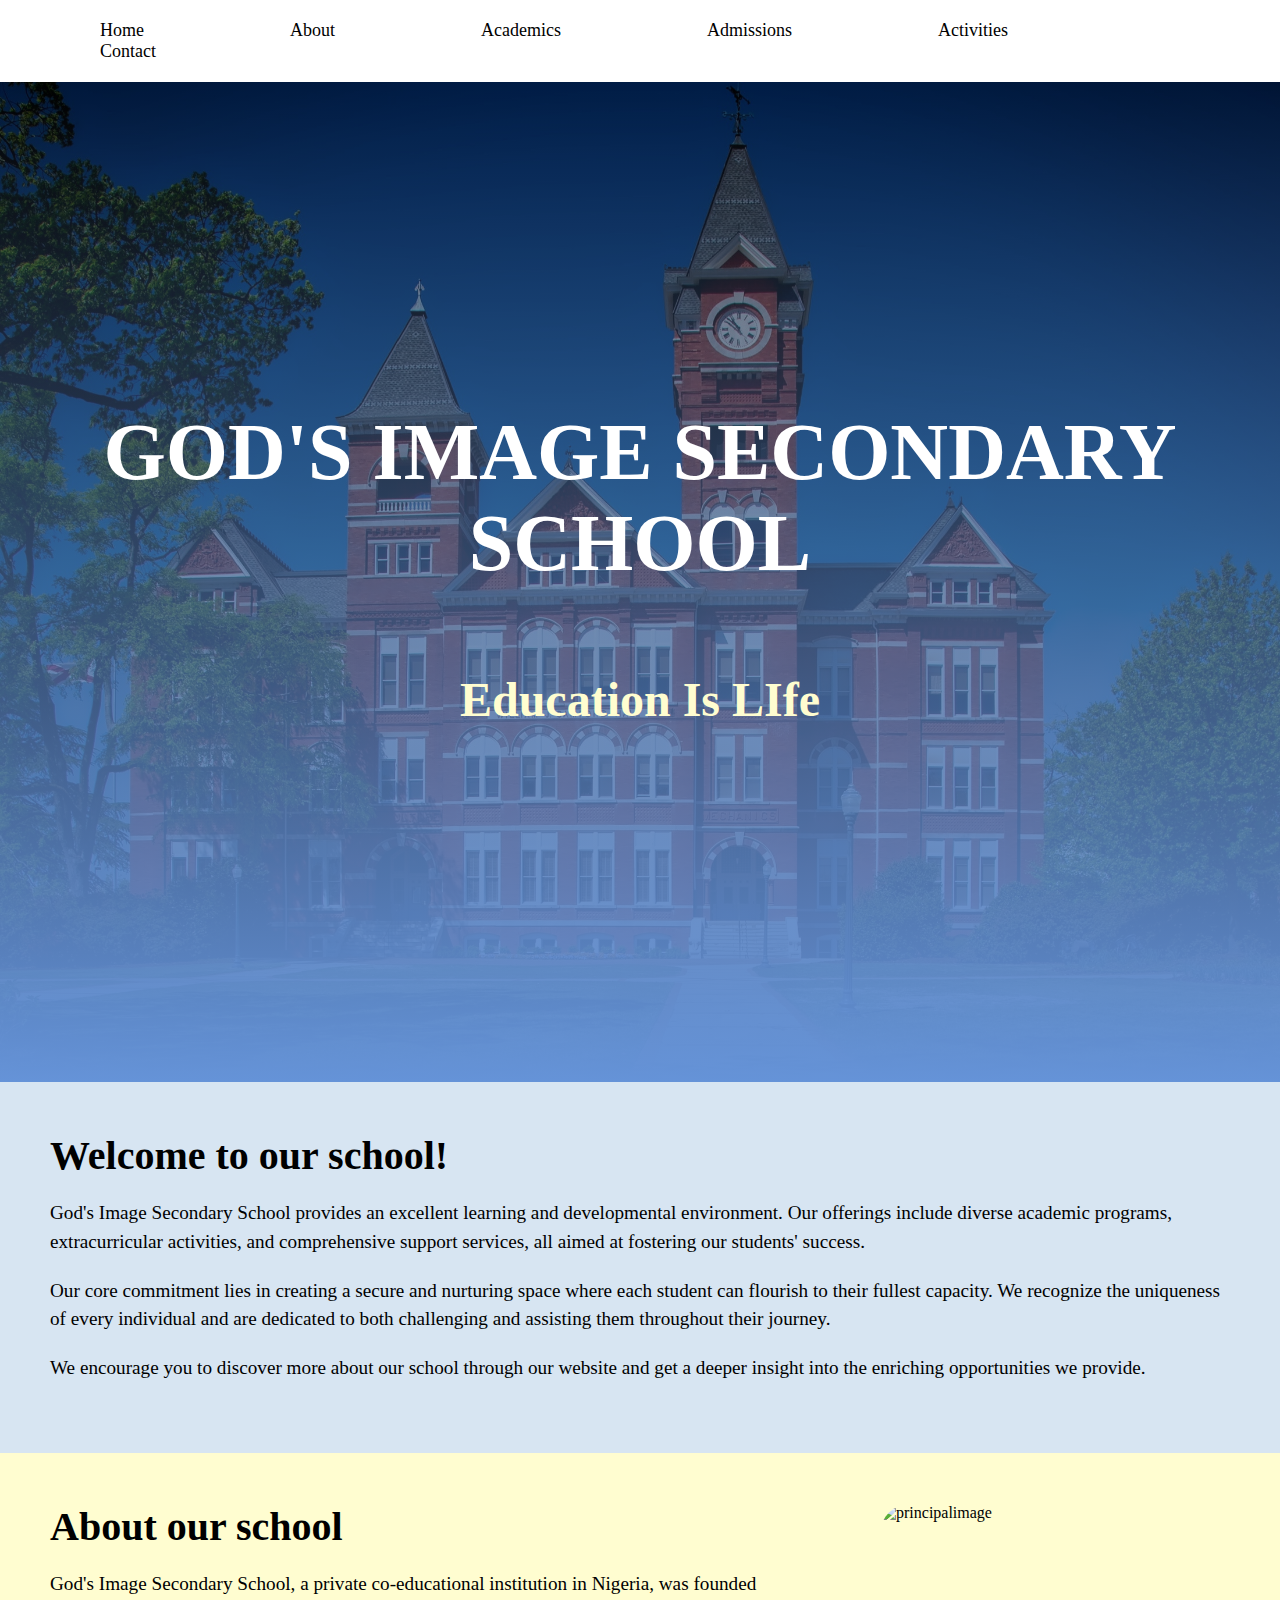
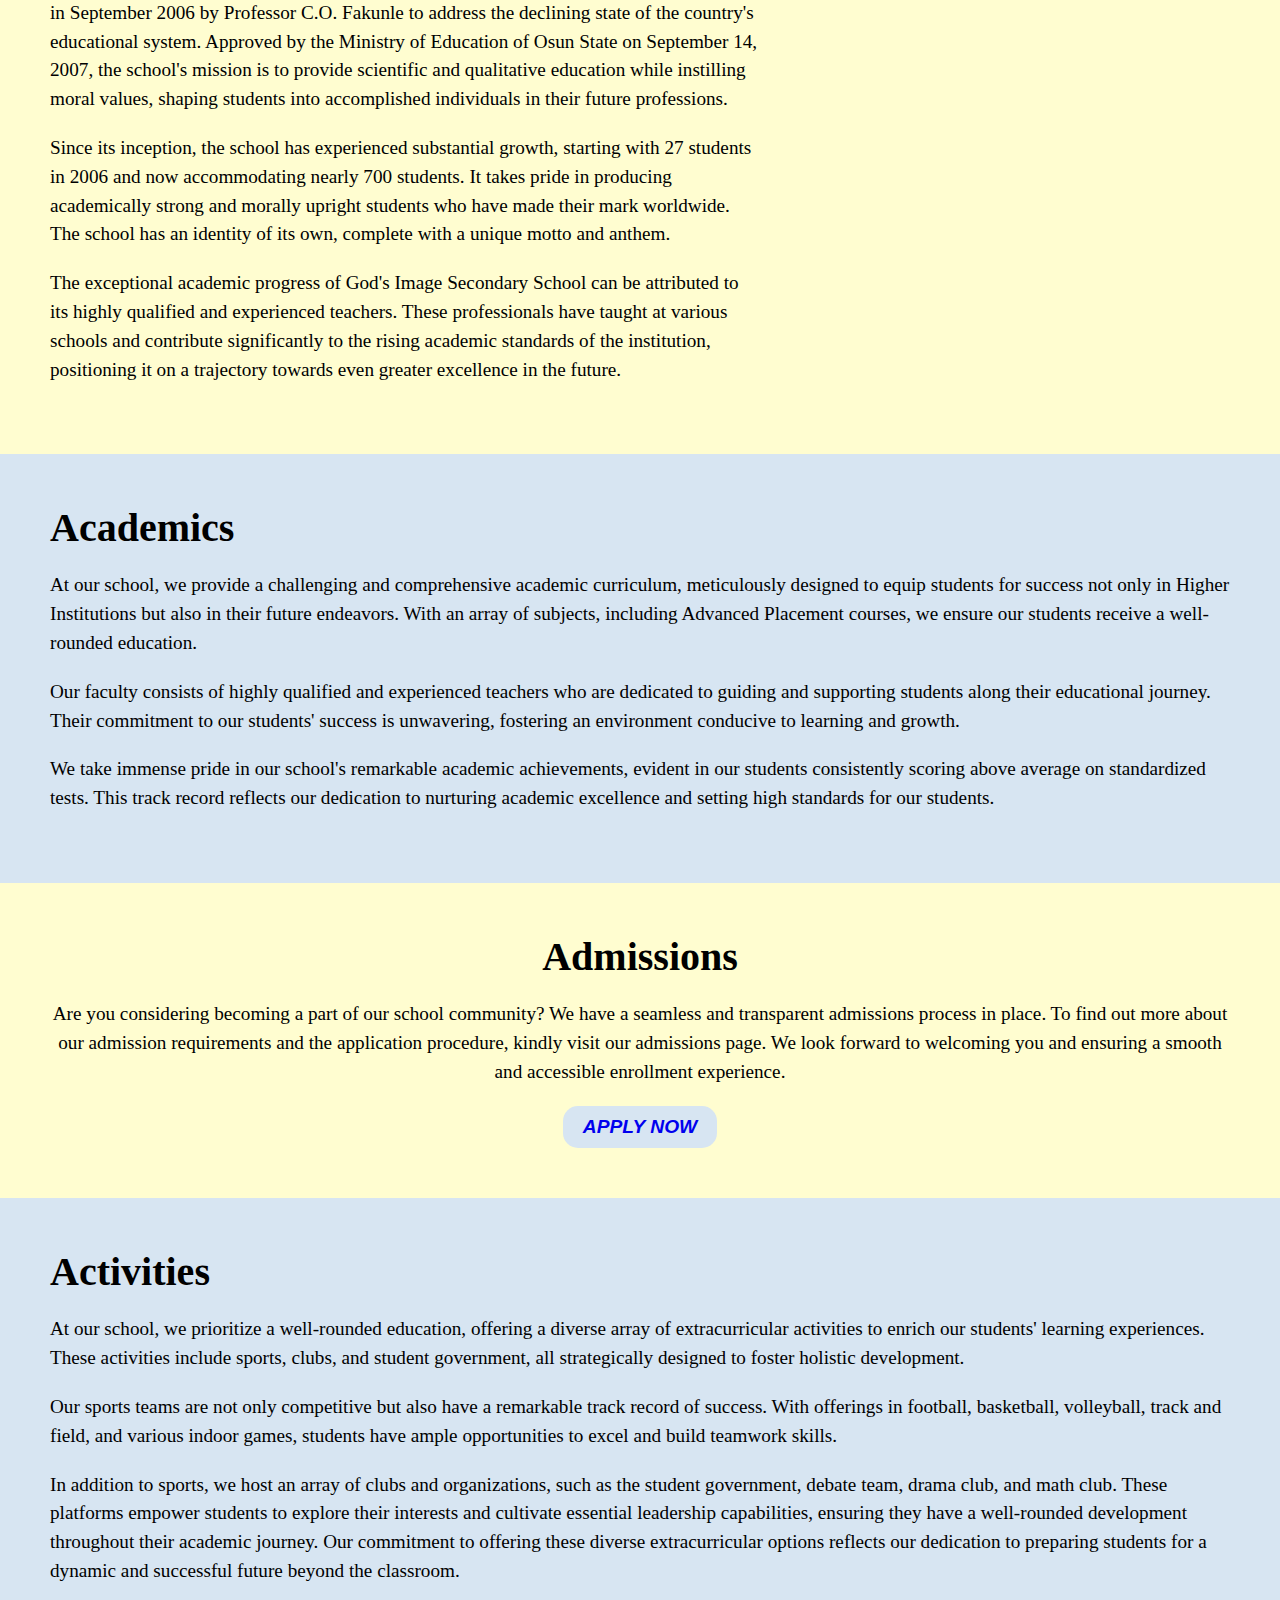
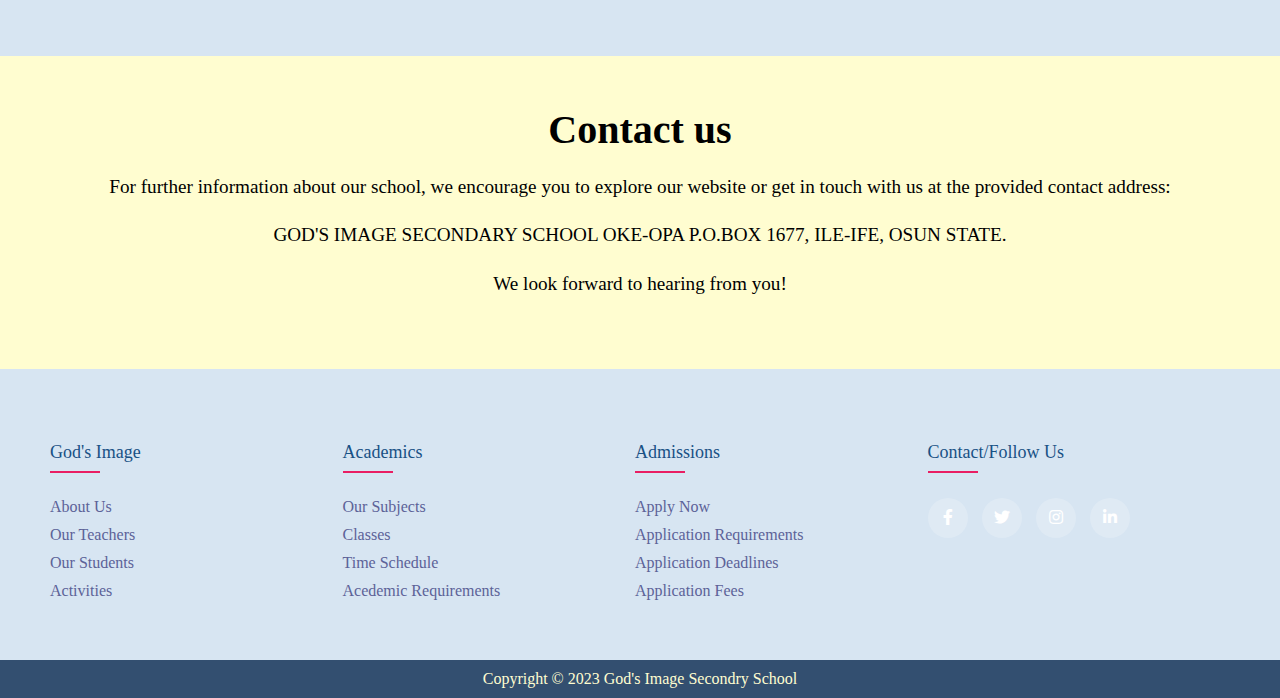
==== index.html @ 4ae4ca8f "second commit" ====
<!DOCTYPE html>
<html>
<head>
  <title>GOD'S IMAGE SECONDARY SCHOOL</title>
  <link rel="stylesheet" href="style.css">
    <link rel="stylesheet" href="https://cdnjs.cloudflare.com/ajax/libs/font-awesome/5.15.1/css/all.min.css">
</head>
<body>
  <header>
    <!-- <h1>GOD'S IMAGE SECONDAY SCHOOL</h1> -->
    <nav>
      <ul>
        <li><a href="#">Home</a></li>
        <li><a href="About.html">About</a></li>
        <li><a href="academics.html">Academics</a></li>
        <li><a href="admissions.html">Admissions</a></li>
        <li><a href="activities.html">Activities</a></li>
        <li><a href="contact.html">Contact</a></li>
      </ul>
    </nav>
  </header>
  <main>
    <section id="welcome" class="welcome">
      <h2>GOD'S IMAGE SECONDARY SCHOOL</h2>
       <h4>Education Is LIfe</h4>
    </section>
    <section id="home" class="home">
      <h2>Welcome to our school!</h2>
      <p>God's Image Secondary School provides an excellent learning and developmental environment. Our offerings include diverse academic programs, extracurricular activities, and comprehensive support services, all aimed at fostering our students' success.</p>
      <p>Our core commitment lies in creating a secure and nurturing space where each student can flourish to their fullest capacity. We recognize the uniqueness of every individual and are dedicated to both challenging and assisting them throughout their journey.</p>
      <p>We encourage you to discover more about our school through our website and get a deeper insight into the enriching opportunities we provide.</p>
    </section>
    <section id="about" class="about">
      <div class="about_text">
        <h2>About our school</h2>
      <p>God's Image Secondary School, a private co-educational institution in Nigeria, was founded in September 2006 by Professor C.O. Fakunle to address the declining state of the country's educational system. Approved by the Ministry of Education of Osun State on September 14, 2007, the school's mission is to provide scientific and qualitative education while instilling moral values, shaping students into accomplished individuals in their future professions.</p>
      <p>Since its inception, the school has experienced substantial growth, starting with 27 students in 2006 and now accommodating nearly 700 students. It takes pride in producing academically strong and morally upright students who have made their mark worldwide. The school has an identity of its own, complete with a unique motto and anthem.</p>
      <p>The exceptional academic progress of God's Image Secondary School can be attributed to its highly qualified and experienced teachers. These professionals have taught at various schools and contribute significantly to the rising academic standards of the institution, positioning it on a trajectory towards even greater excellence in the future.</p>
      </div>
      <img class="about_image" src="/teacherimage2.jpg" alt="principalimage">
    </section>
    <section id="academics" class="academics">
      <h2>Academics</h2>
      <p>At our school, we provide a challenging and comprehensive academic curriculum, meticulously designed to equip students for success not only in Higher Institutions but also in their future endeavors. With an array of subjects, including Advanced Placement courses, we ensure our students receive a well-rounded education.</p>
      <p>Our faculty consists of highly qualified and experienced teachers who are dedicated to guiding and supporting students along their educational journey. Their commitment to our students' success is unwavering, fostering an environment conducive to learning and growth.</p>
      <p>We take immense pride in our school's remarkable academic achievements, evident in our students consistently scoring above average on standardized tests. This track record reflects our dedication to nurturing academic excellence and setting high standards for our students.
</p>
    </section>
    <section id="admissions" class="admissions">
        <h2>Admissions</h2>
      <p>Are you considering becoming a part of our school community? We have a seamless and transparent admissions process in place. To find out more about our admission requirements and the application procedure, kindly visit our admissions page. We look forward to welcoming you and ensuring a smooth and accessible enrollment experience.</p>
      <button><i><b><a href="admissions.html">APPLY NOW</a></b></i></button>
      </section>
    <section id="activities" class="activities">
      <h2>Activities</h2>
      <p>At our school, we prioritize a well-rounded education, offering a diverse array of extracurricular activities to enrich our students' learning experiences. These activities include sports, clubs, and student government, all strategically designed to foster holistic development.</p>
      <p>Our sports teams are not only competitive but also have a remarkable track record of success. With offerings in football, basketball, volleyball, track and field, and various indoor games, students have ample opportunities to excel and build teamwork skills.</p>
      <p>In addition to sports, we host an array of clubs and organizations, such as the student government, debate team, drama club, and math club. These platforms empower students to explore their interests and cultivate essential leadership capabilities, ensuring they have a well-rounded development throughout their academic journey. Our commitment to offering these diverse extracurricular options reflects our dedication to preparing students for a dynamic and successful future beyond the classroom.</p>
    </section>
    <section id="contact" class="contact">
      <h2>Contact us</h2>
      <p>For further information about our school, we encourage you to explore our website or get in touch with us at the provided contact address:</p>
      <p>
        GOD'S IMAGE SECONDARY SCHOOL
        OKE-OPA P.O.BOX 1677,
        ILE-IFE,
        OSUN STATE.
      </p>
      <p>We look forward to hearing from you!</p>
    </section>
  </main>
   <footer class="footer">
  	 <div class="container">
  	 	<div class="row">
  	 		<div class="footer-col">
  	 			<h4>God's Image</h4>
  	 			<ul>
  	 				<li><a href="#">about us</a></li>
  	 				<li><a href="#">Our Teachers</a></li>
  	 				<li><a href="#">Our Students</a></li>
  	 				<li><a href="#">Activities</a></li>
  	 			</ul>
  	 		</div>
  	 		<div class="footer-col">
  	 			<h4>Academics</h4>
  	 			<ul>
  	 				<li><a href="#">Our subjects</a></li>
  	 				<li><a href="#">classes</a></li>
  	 				<li><a href="#">time schedule</a></li>
  	 				<li><a href="#">Acedemic requirements</a></li>
  	 				<li><a href="#"></a></li>
  	 			</ul>
  	 		</div>
  	 		<div class="footer-col">
  	 			<h4>Admissions</h4>
  	 			<ul>
  	 				<li><a href="#">Apply now</a></li>
  	 				<li><a href="#">Application requirements</a></li>
  	 				<li><a href="#">Application deadlines</a></li>
  	 				<li><a href="#">Application fees</a></li>
  	 			</ul>
  	 		</div>
  	 		<div class="footer-col">
  	 			<h4>Contact/follow us</h4>
  	 			<div class="social-links">
  	 				<a href="#"><i class="fab fa-facebook-f"></i></a>
  	 				<a href="#"><i class="fab fa-twitter"></i></a>
  	 				<a href="#"><i class="fab fa-instagram"></i></a>
  	 				<a href="#"><i class="fab fa-linkedin-in"></i></a>
  	 			</div>
  	 		</div>
  	 	</div>
  	 </div>
  </footer>
  <p class="footer-sub">Copyright &copy; 2023 God's Image Secondry School</p>
</body>
</html>
---- style.css ----
/* style.css */
@import url('https://fonts.googleapis.com/css2?family=Poppins:wght@300;400;500;600;700&display=swap');
/* Reset default browser styles */
body,
h1,
h2,
p,
ul,
li {
  margin: 0;
  padding: 0;
}
a{
  text-decoration: none;
}

/* Header */
header {
  background-color: #f4ee75;
  padding: 20px;
  color: #fff;
}
header:hover{
  background-color: #fff;
}


nav ul {
  list-style-type: none;
  margin: 0;
  padding: 0;
}

nav ul li {
  display: inline;
  margin-right: 5%;
  margin-left: 80px;
}

nav ul li a {
  color: black;
  text-decoration: none;
  font-size: 18px;
}

nav ul li a:hover {
  color: black;
  text-decoration: underline;
}

/* Sections */
section {
  padding: 50px;
}

section h2 {
  font-size: 28px;
  margin-bottom: 20px;
}

/* Welcome section */
.welcome {
  background: linear-gradient(rgba(0, 0, 0, 0.5), #6593d8), url(schbuilding.jpg);
  background-size: cover;
  background-position: center;
  height: 100vh;
  display: flex;
  flex-direction: column;
  justify-content: center;
  align-items: center;
}

.welcome h2 {
  text-align: center;
  color: #fff;
  font-size: 5rem;
  margin-bottom: 20px;
}

.welcome h4 {
  text-align: center;
  color: #fffdd0;
  font-size: 3rem;
  margin-bottom: 30px;
}

/* Home section */
.home {
  background-color: #d7e5f2;
}

.home h2 {
  font-size: 2.5rem;
  margin-bottom: 20px;
}

.home p {
  font-size: 1.2rem;
  line-height: 1.5;
  margin-bottom: 20px;
}

/* About section */
.about {
  background-color: #fffdd0;
  display: flex;
  flex-direction: row;
  align-items: center;
  justify-content: space-between;
  padding: 50px;
}

.about_text {
  width: 60%;
}

.about h2 {
  font-size: 2.5rem;
  margin-bottom: 20px;
}

.about p {
  font-size: 1.2rem;
  line-height: 1.5;
  margin-bottom: 20px;
}

.about_image {
  height: 500px;
  width: 350px;
  border-radius: 30px;
}

/* Academics section */
.academics {
  background-color: #d7e5f2;
}

.academics h2 {
  font-size: 2.5rem;
  margin-bottom: 20px;
}

.academics p {
  font-size: 1.2rem;
  line-height: 1.5;
  margin-bottom: 20px;
}

/* Admissions section */
.admissions {
  background-color: #fffdd0;
  padding: 50px;
  text-align: center;
}

.admissions h2 {
  font-size: 2.5rem;
  margin-bottom: 20px;
}

.admissions p {
  font-size: 1.2rem;
  line-height: 1.5;
  margin-bottom: 20px;
}

.admissions button {
  background-color: #d7e5f2;
  border: none;
  padding: 10px 20px;
  border-radius: 15px;
  font-size: 1.2rem;
  color: #fff;
  cursor: pointer;
}

.admissions button:hover {
  background-color: #fffdd0;
  color: #334f70;
}

/* Activities section */
.activities {
  background-color: #d7e5f2;
}

.activities h2 {
  font-size: 2.5rem;
  margin-bottom: 20px;
}

.activities p {
  font-size: 1.2rem;
  line-height: 1.5;
  margin-bottom: 20px;
}

/* Contact section */
.contact {
  background-color: #fffdd0;
  padding: 50px;
  text-align: center;
}

.contact h2 {
  font-size: 2.5rem;
  margin-bottom: 20px;
}

.contact p {
  font-size: 1.2rem;
  line-height: 1.5;
  margin-bottom: 20px;
}

/* Footer */

.container{
	max-width: 1170px;
	margin-top: -1px;
  
 
}
.row{
	display: flex;
	flex-wrap: wrap;
}
ul{
	list-style: none;
}
.footer{
	background-color:#d7e5f2;
    padding: 50px;
    
}
.footer-col{
   width: 25%;
  left: 20px;
 
}
.footer-col h4{
	font-size: 18px;
	color: #195185;
	text-transform: capitalize;
	margin-bottom: 35px;
	font-weight: 500;
	position: relative;
}
.footer-col h4::before{
	content: '';
	position: absolute;
	left:0;
	bottom: -10px;
	background-color: #e91e63;
	height: 2px;
	box-sizing: border-box;
	width: 50px;
}
.footer-col ul li:not(:last-child){
	margin-bottom: 10px;
}
.footer-col ul li a{
	font-size: 16px;
	text-transform: capitalize;
	color: #d7e5f2;
	text-decoration: none;
	font-weight: 300;
	color: #5c6298;
	display: block;
	transition: all 0.3s ease;
}
.footer-col ul li a:hover{
	color: #6cac28;
	padding-left: 8px;
}
.footer-col .social-links a{
	display: inline-block;
	height: 40px;
	width: 40px;
	background-color: rgba(255,255,255,0.2);
	margin:0 10px 10px 0;
	text-align: center;
	line-height: 40px;
	border-radius: 50%;
	color: #ffffff;
	transition: all 0.5s ease;
}
.footer-col .social-links a:hover{
	color: black;
	background-color: #a6c0de;
}
.footer-sub{
  background-color: #334f70;
  padding: 10px;
  color: #fffdd0;
  text-align: center;
  font-size: 1rem;
}

/*responsive*/
@media(max-width: 767px){
  .footer-col{
    width: 50%;
    margin-bottom: 30px;
}
}
@media(max-width: 574px){
  .footer-col{
    width: 100%;
}
}
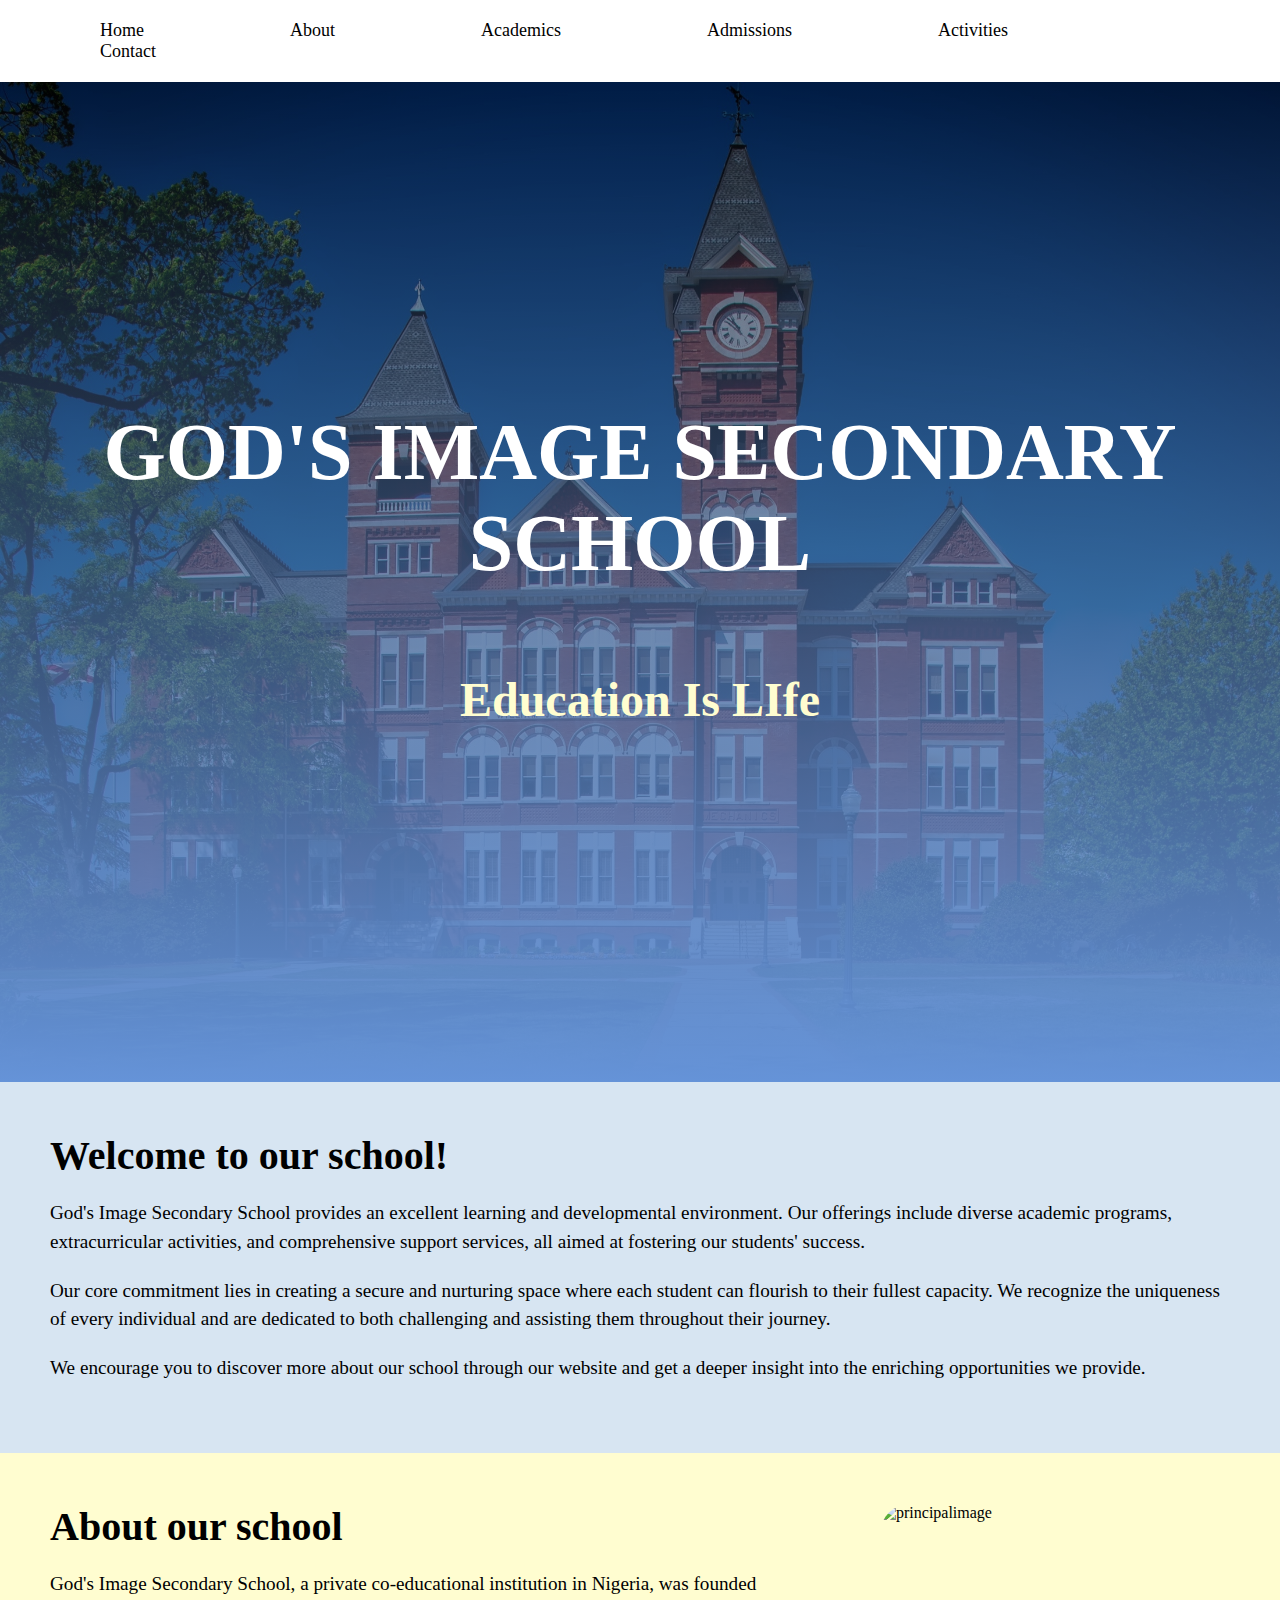
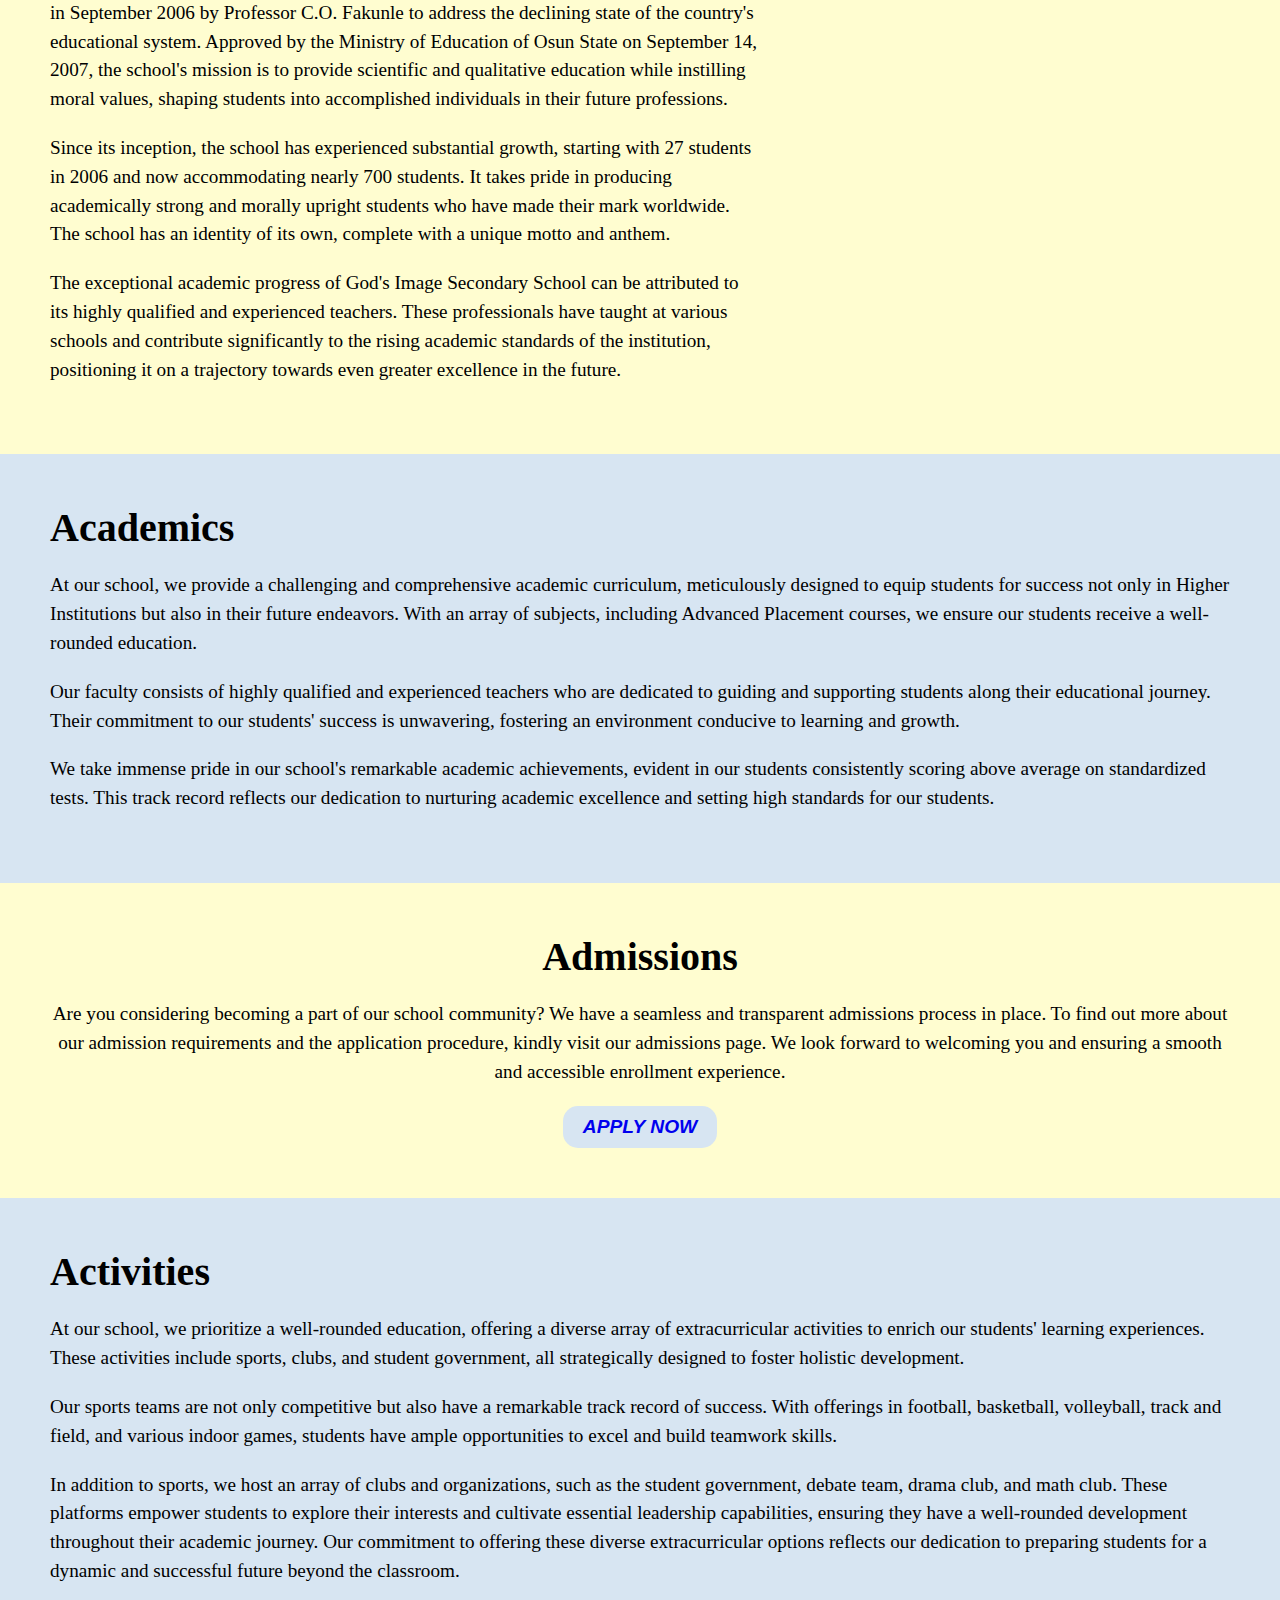
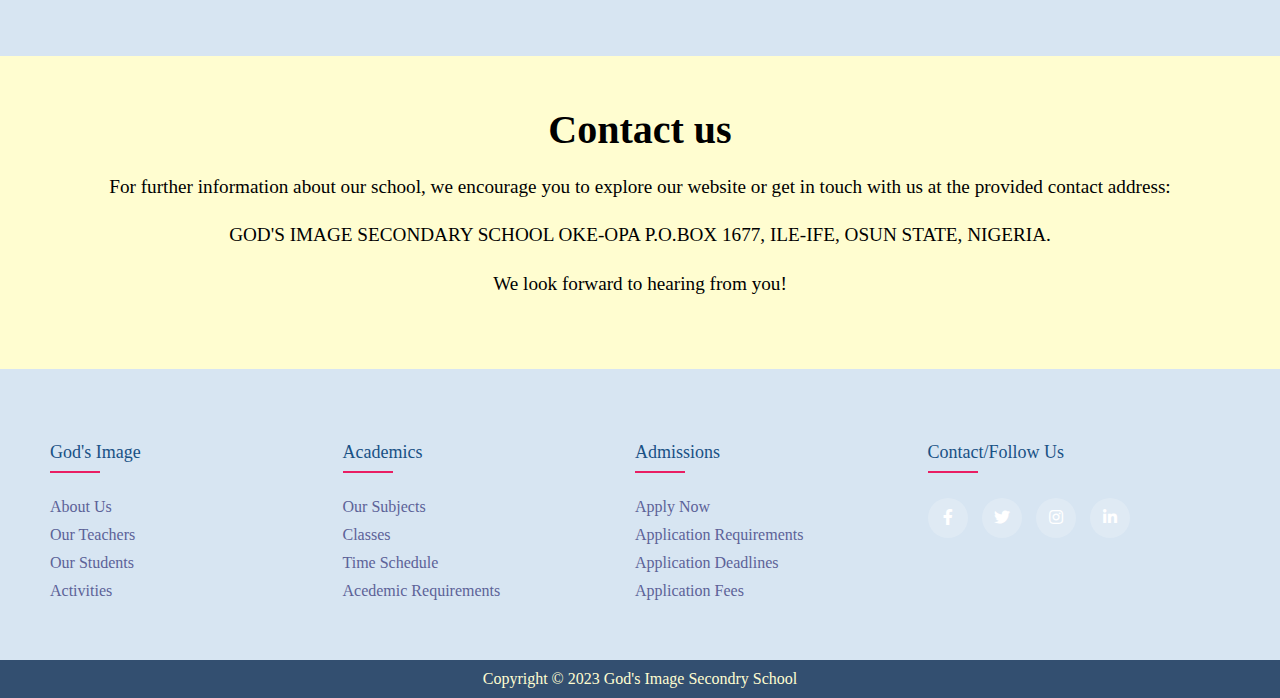
==== commit 8e7a4583: "little commit" ====
--- a/index.html
+++ b/index.html
@@ -51,6 +51,23 @@
       <p>Are you considering becoming a part of our school community? We have a seamless and transparent admissions process in place. To find out more about our admission requirements and the application procedure, kindly visit our admissions page. We look forward to welcoming you and ensuring a smooth and accessible enrollment experience.</p>
       <button><i><b><a href="admissions.html">APPLY NOW</a></b></i></button>
       </section>
+      <!-- <section id="photo-gallery" class="photo-gallery">
+      <div class="gallery">
+        <div class="gallery-item">
+         <img src="/phylab1 (1).jpg" alt="Image 1">
+        </div>
+        <div class="gallery-item">
+         <img src="/phylab1 (2).jpg" alt="Image 2">
+        </div>
+        <div class="gallery-item">
+         <img src="/phylab1 (3).jpg" alt="Image 1">
+        </div>
+         <div class="gallery-item">
+         <img src="/schbuilding.jpg" alt="Image 1">
+        </div>
+    <!-- Add more gallery items as needed -->
+  </div>
+      </section>
     <section id="activities" class="activities">
       <h2>Activities</h2>
       <p>At our school, we prioritize a well-rounded education, offering a diverse array of extracurricular activities to enrich our students' learning experiences. These activities include sports, clubs, and student government, all strategically designed to foster holistic development.</p>
@@ -64,7 +81,8 @@
         GOD'S IMAGE SECONDARY SCHOOL
         OKE-OPA P.O.BOX 1677,
         ILE-IFE,
-        OSUN STATE.
+        OSUN STATE,
+        NIGERIA.
       </p>
       <p>We look forward to hearing from you!</p>
     </section>
--- a/style.css
+++ b/style.css
@@ -179,6 +179,19 @@
   background-color: #fffdd0;
   color: #334f70;
 }
+/* photo-gallery 
+.gallery {
+  display: grid;
+  grid-template-columns: repeat(auto-fit, minmax(250px, 1fr));
+  gap: 10px;
+  padding: 20px;
+}
+
+.gallery-item img {
+  width: 100%;
+  height: auto;
+  display: block;
+} */
 
 /* Activities section */
 .activities {
@@ -213,6 +226,7 @@
   line-height: 1.5;
   margin-bottom: 20px;
 }
+
 
 /* Footer */
 
@@ -271,7 +285,7 @@
 	transition: all 0.3s ease;
 }
 .footer-col ul li a:hover{
-	color: #6cac28;
+	color:  #7c7606;
 	padding-left: 8px;
 }
 .footer-col .social-links a{
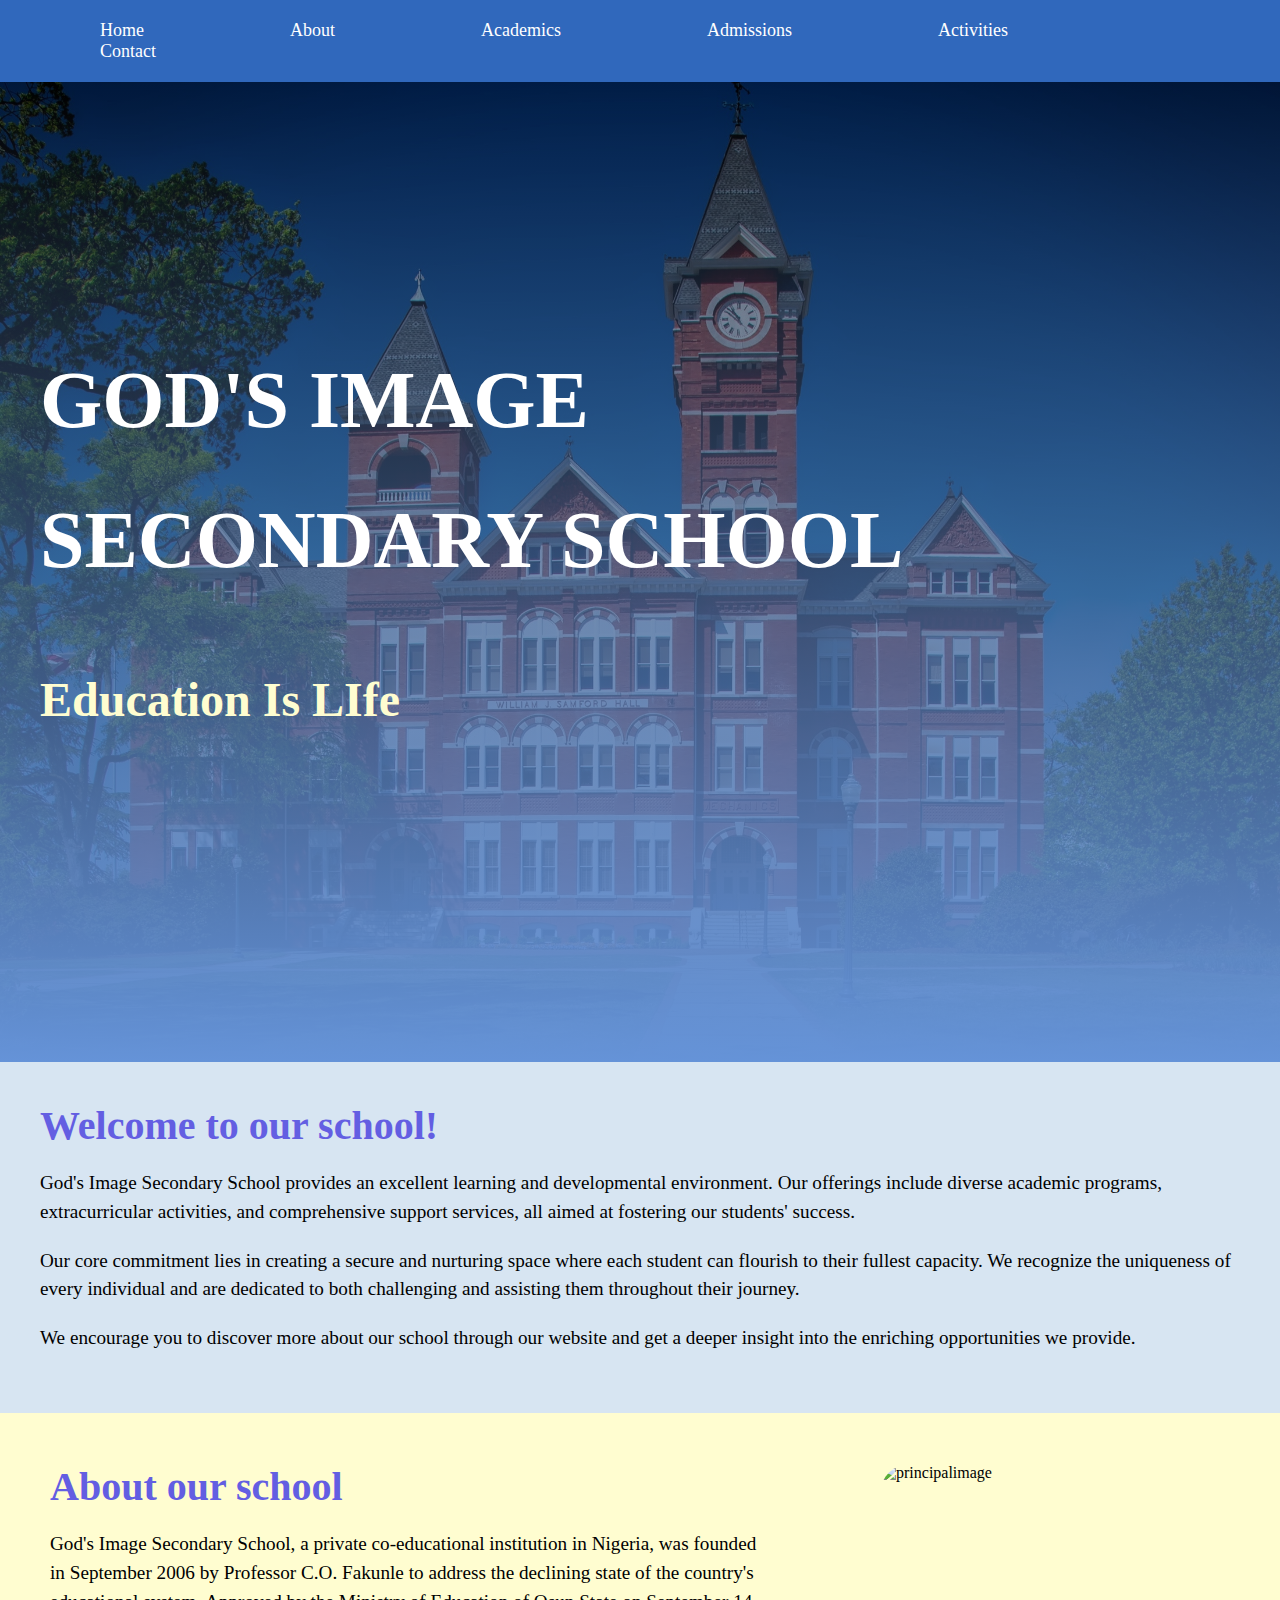
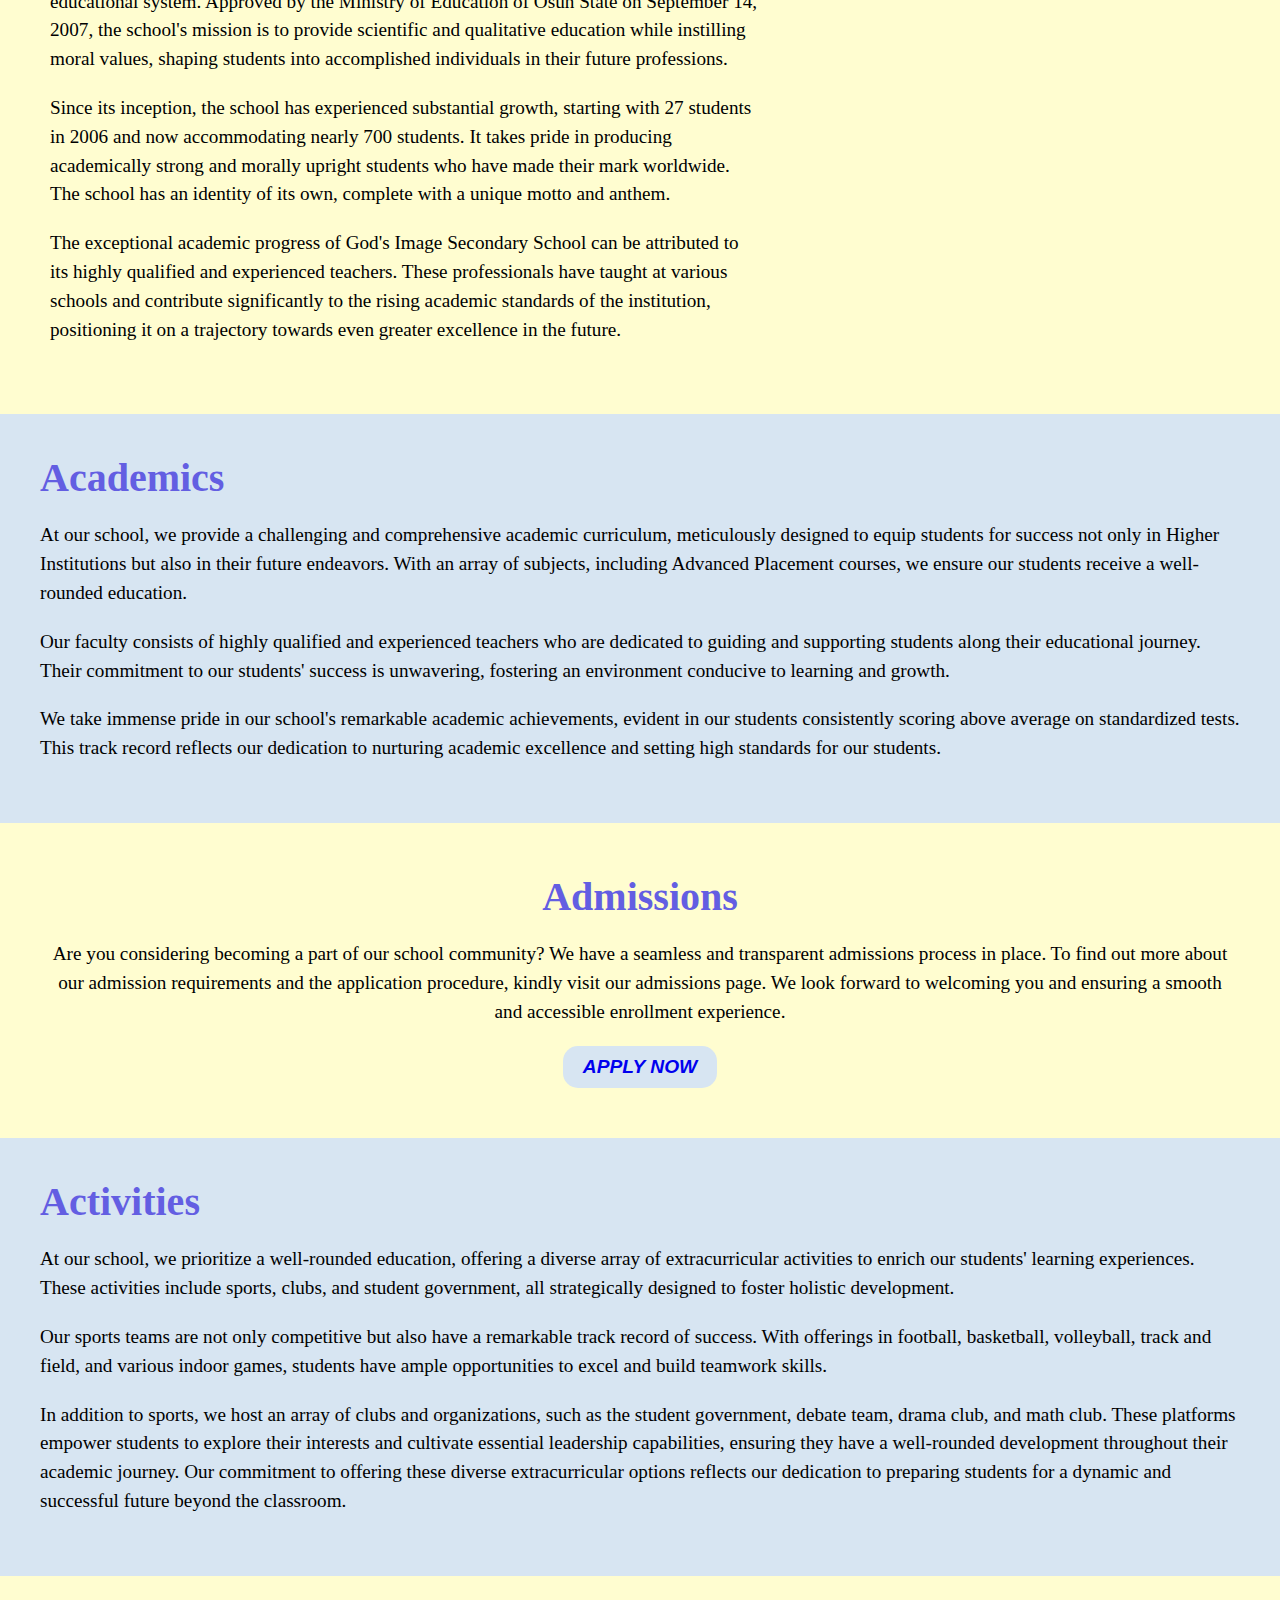
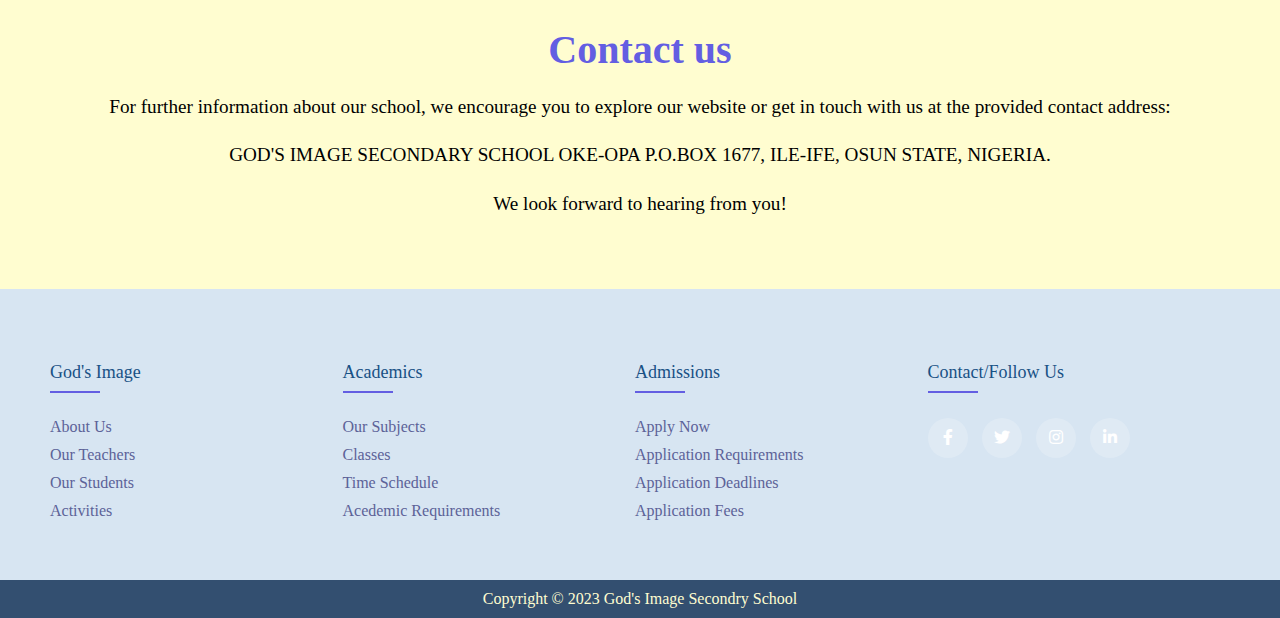
==== commit c4050306: "cmmit" ====
--- a/index.html
+++ b/index.html
@@ -1,9 +1,13 @@
 <!DOCTYPE html>
-<html>
+<html lang="en">
 <head>
+   <meta charset="UTF-8">
+  <meta http-equiv="X-UA-Compatible" content="IE=edge">
+  <meta name="viewport" content="width=device-width, initial-scale=1.0">
   <title>GOD'S IMAGE SECONDARY SCHOOL</title>
   <link rel="stylesheet" href="style.css">
     <link rel="stylesheet" href="https://cdnjs.cloudflare.com/ajax/libs/font-awesome/5.15.1/css/all.min.css">
+    
 </head>
 <body>
   <header>
@@ -21,9 +25,14 @@
   </header>
   <main>
     <section id="welcome" class="welcome">
-      <h2>GOD'S IMAGE SECONDARY SCHOOL</h2>
+      <img class="logo-image" src="/LOGO.jpg" alt="" srcset="">
+      <div class="welcome-sub-div">
+        <h1>GOD'S IMAGE</h1>
+      <h1>SECONDARY SCHOOL</h1>
        <h4>Education Is LIfe</h4>
-    </section>
+      </div>
+      
+          </section>
     <section id="home" class="home">
       <h2>Welcome to our school!</h2>
       <p>God's Image Secondary School provides an excellent learning and developmental environment. Our offerings include diverse academic programs, extracurricular activities, and comprehensive support services, all aimed at fostering our students' success.</p>
--- a/style.css
+++ b/style.css
@@ -16,13 +16,13 @@
 
 /* Header */
 header {
-  background-color: #f4ee75;
+  background-color: #3068bc;
   padding: 20px;
   color: #fff;
 }
-header:hover{
+/* header:hover{
   background-color: #fff;
-}
+} */
 
 
 nav ul {
@@ -38,24 +38,38 @@
 }
 
 nav ul li a {
-  color: black;
+  color:  white;
   text-decoration: none;
   font-size: 18px;
+  transition-property: all;
+  transition-duration: 1s;
+  transition-timing-function: ease-in;
+  transition-delay: 0s;
 }
 
 nav ul li a:hover {
-  color: black;
-  text-decoration: underline;
+  color: rgb(203, 206, 228);
+  font-size: 25px;
+  
 }
 
 /* Sections */
 section {
-  padding: 50px;
+  padding: 40px;
 }
 
 section h2 {
   font-size: 28px;
   margin-bottom: 20px;
+  color: #635ee2;
+  transition-property: all;
+  transition-duration: 1s;
+  transition-timing-function: ease-in-out;
+  transition-delay: 0s;
+} 
+section h2:hover {
+   font-size: 25px;
+   color: #c850c0;
 }
 
 /* Welcome section */
@@ -64,21 +78,29 @@
   background-size: cover;
   background-position: center;
   height: 100vh;
-  display: flex;
+  /* display: flex;
   flex-direction: column;
   justify-content: center;
-  align-items: center;
-}
-
-.welcome h2 {
-  text-align: center;
+  align-items: center; */
+  
+}
+.logo-image {
+  height: 100px;
+}
+.welcome-sub-div {
+  line-height: 1.5;
+  margin-top: 200px;
+}
+.welcome h1 {
+  /* text-align: center; */
   color: #fff;
   font-size: 5rem;
   margin-bottom: 20px;
+  
 }
 
 .welcome h4 {
-  text-align: center;
+  /* text-align: center; */
   color: #fffdd0;
   font-size: 3rem;
   margin-bottom: 30px;
@@ -173,6 +195,10 @@
   font-size: 1.2rem;
   color: #fff;
   cursor: pointer;
+  transition-property: all;
+  transition-duration: 1s;
+  transition-timing-function: ease-in-out;
+  transition-delay: 0s;
 }
 
 .admissions button:hover {
@@ -266,7 +292,7 @@
 	position: absolute;
 	left:0;
 	bottom: -10px;
-	background-color: #e91e63;
+	background-color: #635ee2;
 	height: 2px;
 	box-sizing: border-box;
 	width: 50px;
@@ -285,7 +311,7 @@
 	transition: all 0.3s ease;
 }
 .footer-col ul li a:hover{
-	color:  #7c7606;
+	color:  #635ee2;
 	padding-left: 8px;
 }
 .footer-col .social-links a{
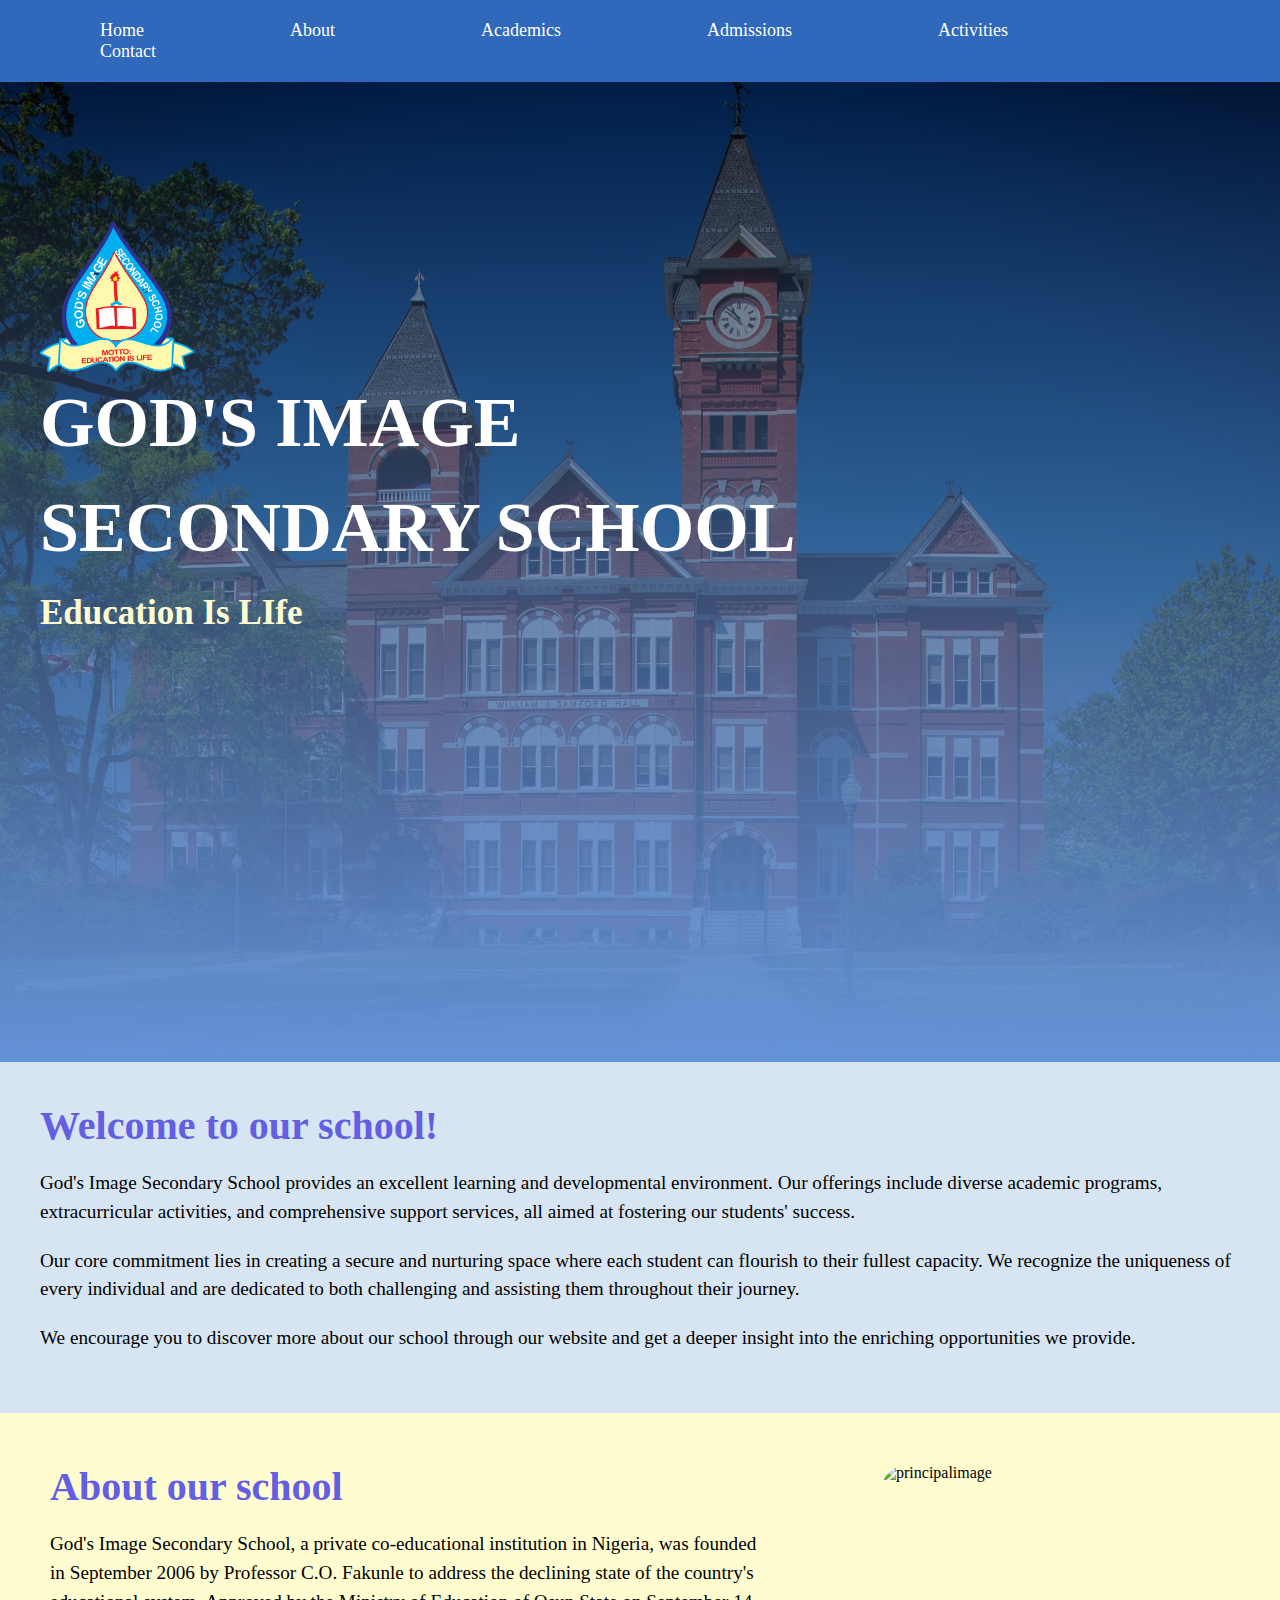
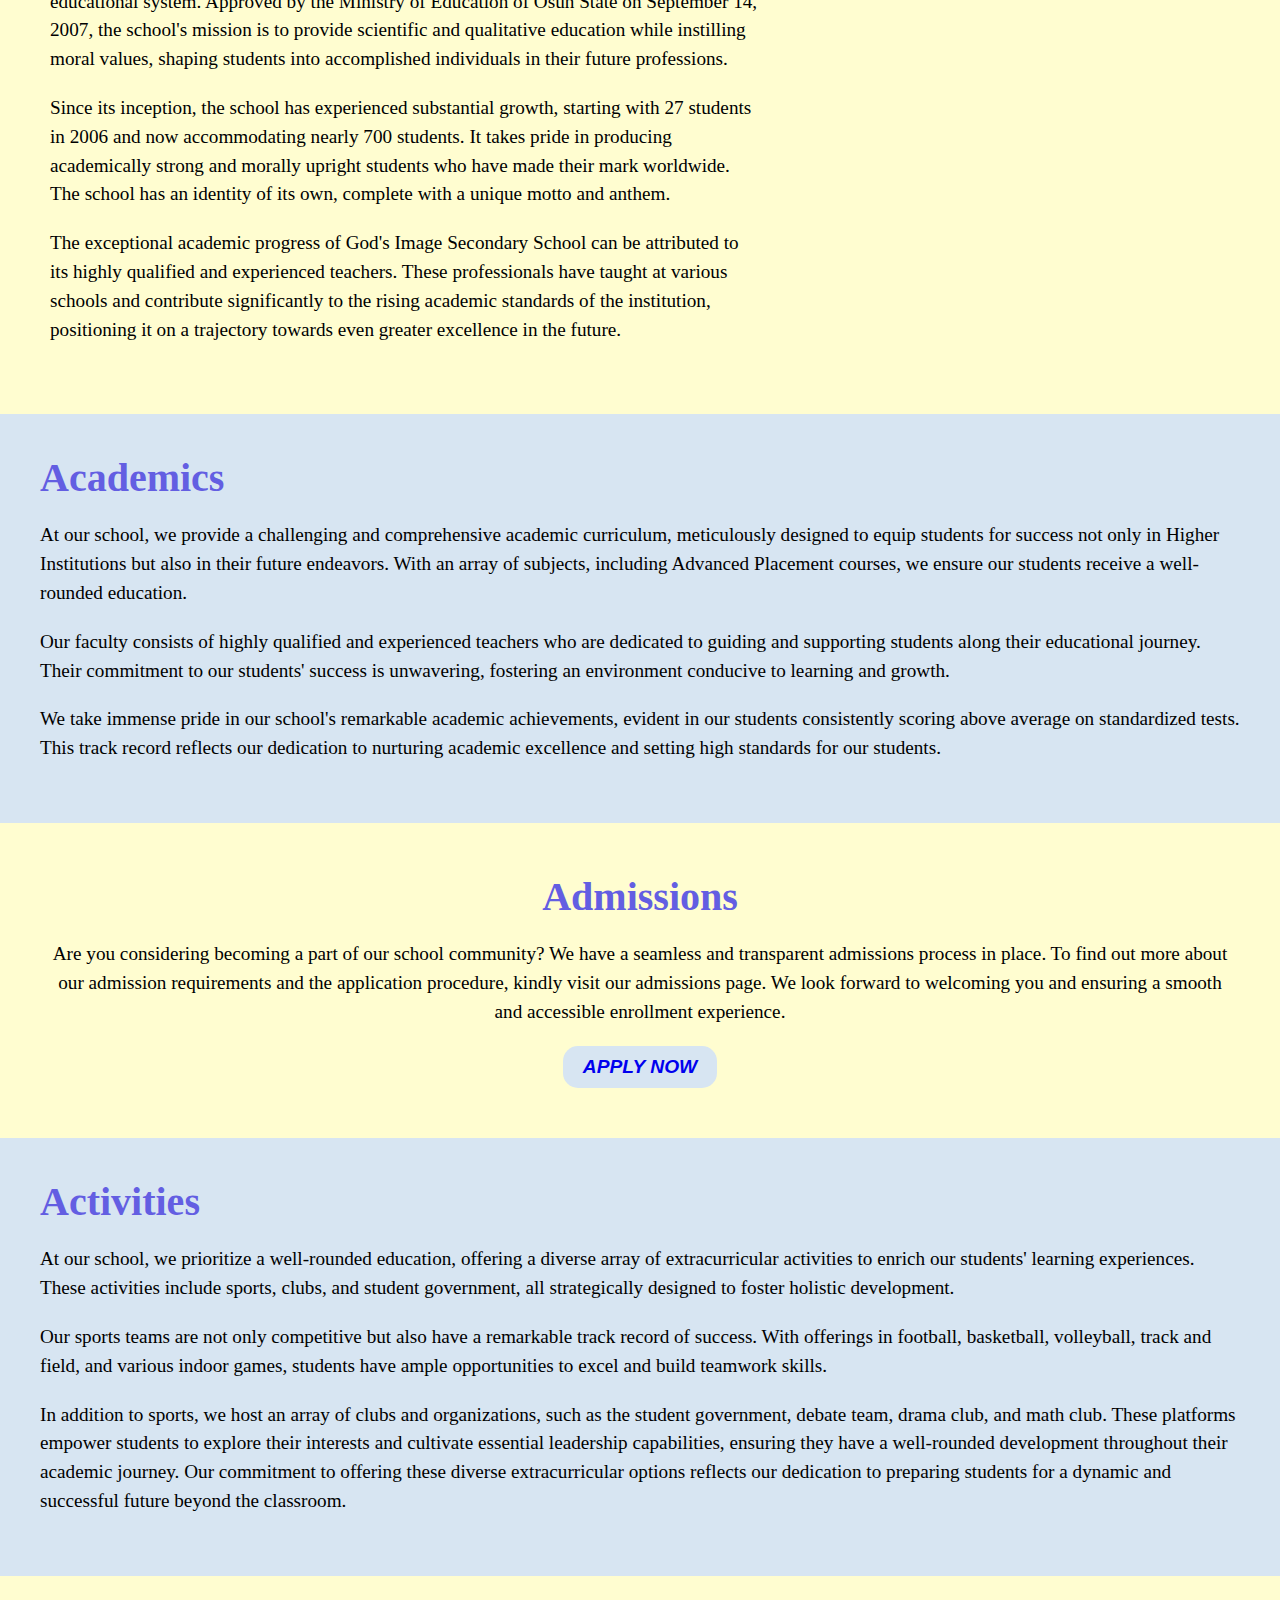
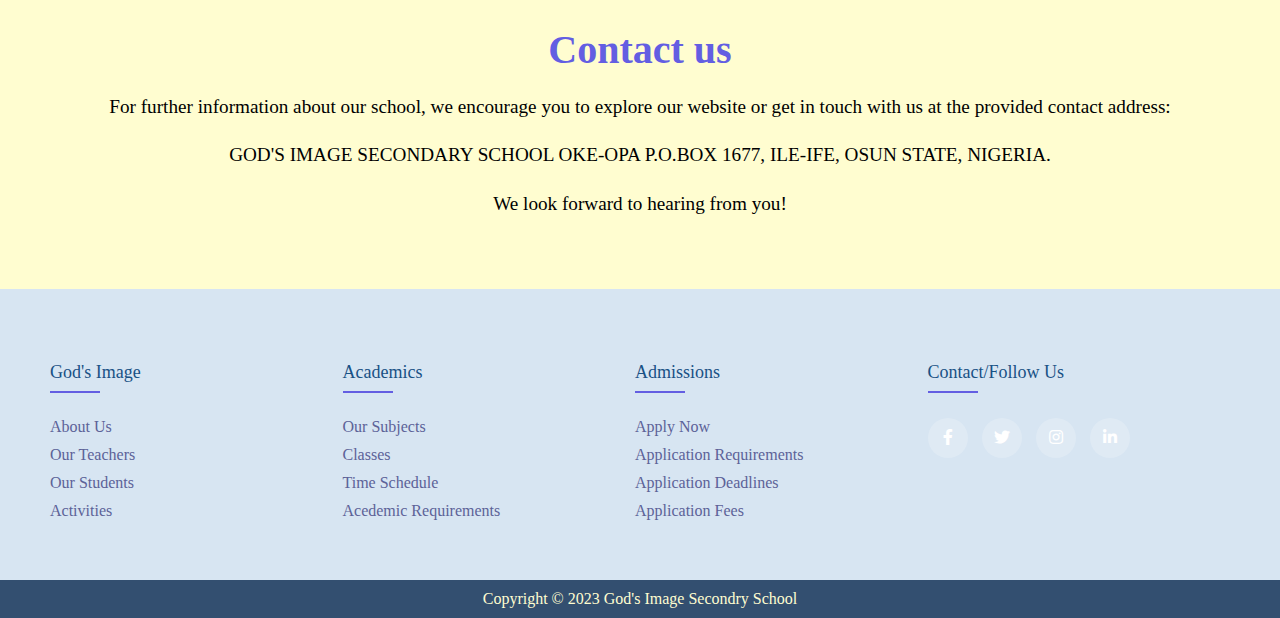
==== commit 84d841db: "commit" ====
--- a/index.html
+++ b/index.html
@@ -25,8 +25,8 @@
   </header>
   <main>
     <section id="welcome" class="welcome">
-      <img class="logo-image" src="/LOGO.jpg" alt="" srcset="">
       <div class="welcome-sub-div">
+        <img class="logo-image" src="/LOGO-removebg-preview.png" alt="" srcset="">
         <h1>GOD'S IMAGE</h1>
       <h1>SECONDARY SCHOOL</h1>
        <h4>Education Is LIfe</h4>
--- a/style.css
+++ b/style.css
@@ -85,25 +85,29 @@
   
 }
 .logo-image {
-  height: 100px;
+  height: 150px;
+  margin-bottom: 7px;
+   transition-property: all;
+  transition-duration: 1s;
+  transition-timing-function: ease-in-out;
+  transition-delay: 0s;
+}
+.logo-image:hover {
+  height: 200px;
 }
 .welcome-sub-div {
-  line-height: 1.5;
-  margin-top: 200px;
+  padding: 0%;
+  margin-top: 100px;
 }
 .welcome h1 {
-  /* text-align: center; */
   color: #fff;
-  font-size: 5rem;
-  margin-bottom: 20px;
-  
-}
-
+  font-size: 70px;
+  margin-bottom: 25px;
+}
 .welcome h4 {
-  /* text-align: center; */
   color: #fffdd0;
-  font-size: 3rem;
-  margin-bottom: 30px;
+  font-size: 35px;
+  margin-top: 20px;
 }
 
 /* Home section */
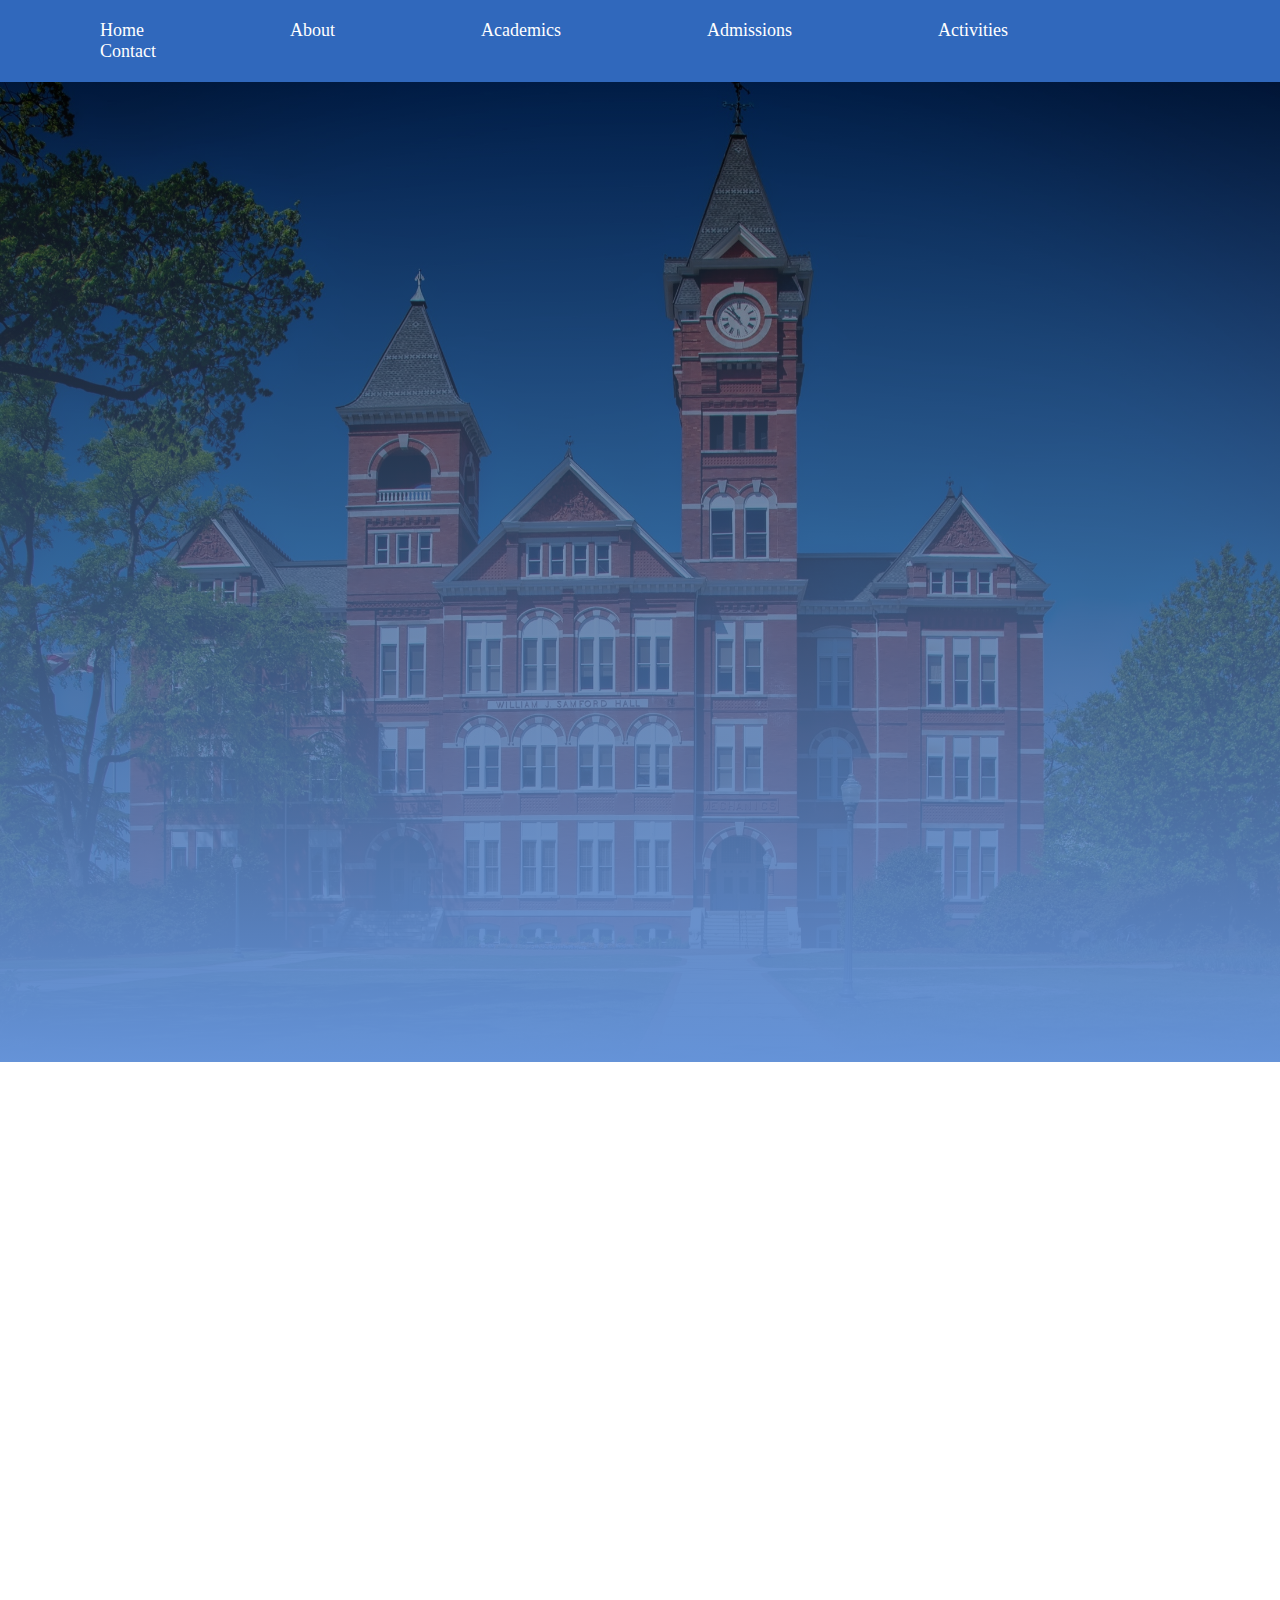
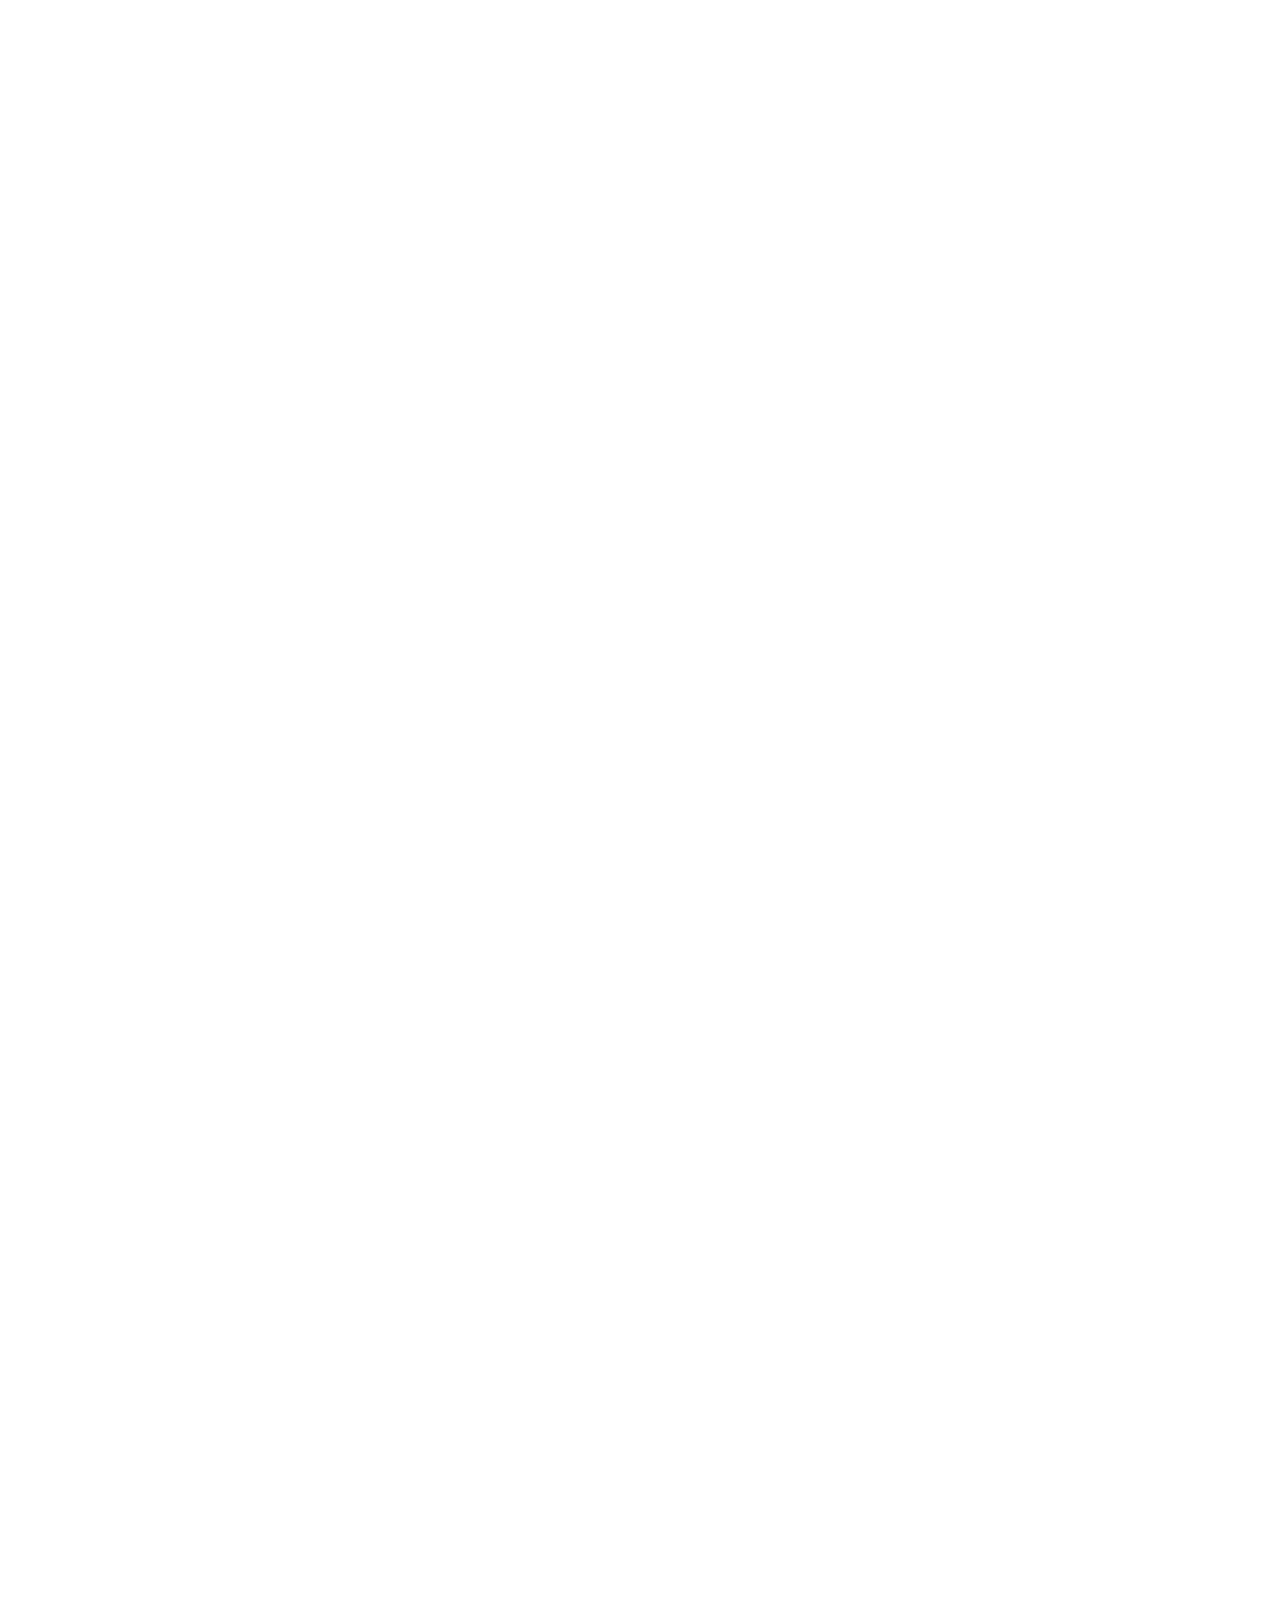
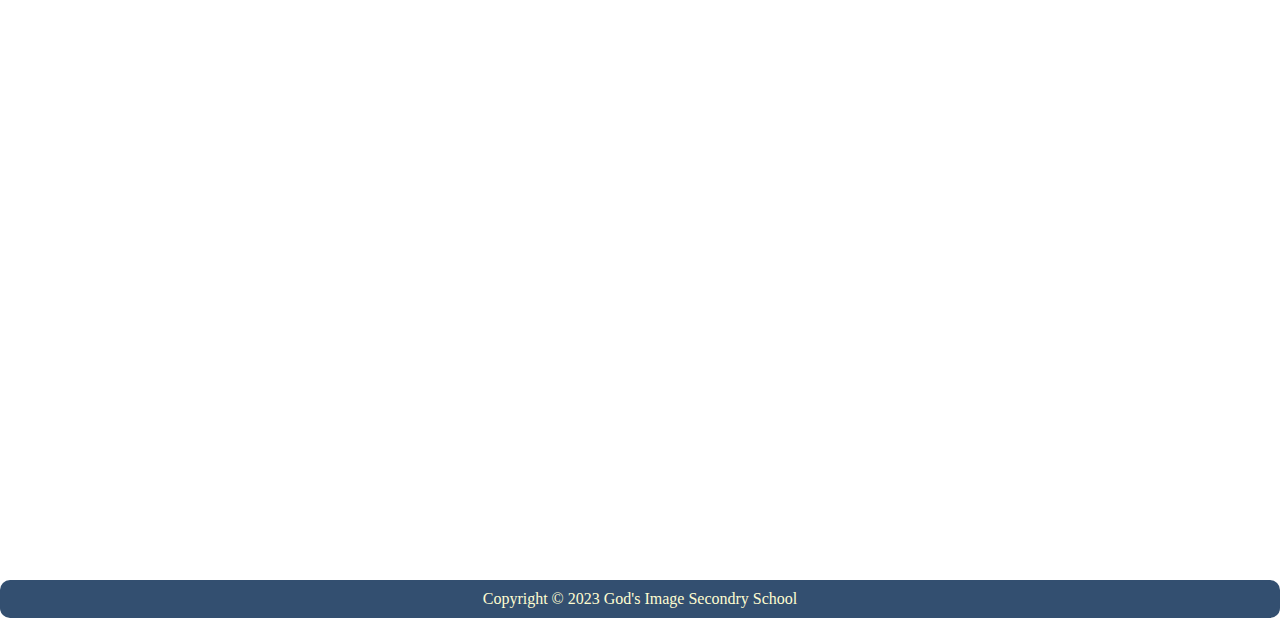
==== commit f7fb612b: "Added transitions and animinations." ====
--- a/index.html
+++ b/index.html
@@ -26,20 +26,20 @@
   <main>
     <section id="welcome" class="welcome">
       <div class="welcome-sub-div">
-        <img class="logo-image" src="/LOGO-removebg-preview.png" alt="" srcset="">
-        <h1>GOD'S IMAGE</h1>
-      <h1>SECONDARY SCHOOL</h1>
-       <h4>Education Is LIfe</h4>
+        <img class="logo-image slide-left" src="/LOGO-removebg-preview.png" alt="" srcset="">
+        <h1 class="slide-left">GOD'S IMAGE</h1>
+      <h1 class="slide-left">SECONDARY SCHOOL</h1>
+       <h4 class="slide-left">Education Is LIfe</h4>
       </div>
       
           </section>
-    <section id="home" class="home">
+    <section id="home" class="home slide-left">
       <h2>Welcome to our school!</h2>
       <p>God's Image Secondary School provides an excellent learning and developmental environment. Our offerings include diverse academic programs, extracurricular activities, and comprehensive support services, all aimed at fostering our students' success.</p>
       <p>Our core commitment lies in creating a secure and nurturing space where each student can flourish to their fullest capacity. We recognize the uniqueness of every individual and are dedicated to both challenging and assisting them throughout their journey.</p>
       <p>We encourage you to discover more about our school through our website and get a deeper insight into the enriching opportunities we provide.</p>
     </section>
-    <section id="about" class="about">
+    <section id="about" class="about slide-left">
       <div class="about_text">
         <h2>About our school</h2>
       <p>God's Image Secondary School, a private co-educational institution in Nigeria, was founded in September 2006 by Professor C.O. Fakunle to address the declining state of the country's educational system. Approved by the Ministry of Education of Osun State on September 14, 2007, the school's mission is to provide scientific and qualitative education while instilling moral values, shaping students into accomplished individuals in their future professions.</p>
@@ -48,14 +48,14 @@
       </div>
       <img class="about_image" src="/teacherimage2.jpg" alt="principalimage">
     </section>
-    <section id="academics" class="academics">
+    <section id="academics" class="academics slide-left">
       <h2>Academics</h2>
       <p>At our school, we provide a challenging and comprehensive academic curriculum, meticulously designed to equip students for success not only in Higher Institutions but also in their future endeavors. With an array of subjects, including Advanced Placement courses, we ensure our students receive a well-rounded education.</p>
       <p>Our faculty consists of highly qualified and experienced teachers who are dedicated to guiding and supporting students along their educational journey. Their commitment to our students' success is unwavering, fostering an environment conducive to learning and growth.</p>
       <p>We take immense pride in our school's remarkable academic achievements, evident in our students consistently scoring above average on standardized tests. This track record reflects our dedication to nurturing academic excellence and setting high standards for our students.
 </p>
     </section>
-    <section id="admissions" class="admissions">
+    <section id="admissions" class="admissions slide-left">
         <h2>Admissions</h2>
       <p>Are you considering becoming a part of our school community? We have a seamless and transparent admissions process in place. To find out more about our admission requirements and the application procedure, kindly visit our admissions page. We look forward to welcoming you and ensuring a smooth and accessible enrollment experience.</p>
       <button><i><b><a href="admissions.html">APPLY NOW</a></b></i></button>
@@ -77,13 +77,13 @@
     <!-- Add more gallery items as needed -->
   </div>
       </section>
-    <section id="activities" class="activities">
+    <section id="activities" class="activities slide-left">
       <h2>Activities</h2>
       <p>At our school, we prioritize a well-rounded education, offering a diverse array of extracurricular activities to enrich our students' learning experiences. These activities include sports, clubs, and student government, all strategically designed to foster holistic development.</p>
       <p>Our sports teams are not only competitive but also have a remarkable track record of success. With offerings in football, basketball, volleyball, track and field, and various indoor games, students have ample opportunities to excel and build teamwork skills.</p>
       <p>In addition to sports, we host an array of clubs and organizations, such as the student government, debate team, drama club, and math club. These platforms empower students to explore their interests and cultivate essential leadership capabilities, ensuring they have a well-rounded development throughout their academic journey. Our commitment to offering these diverse extracurricular options reflects our dedication to preparing students for a dynamic and successful future beyond the classroom.</p>
     </section>
-    <section id="contact" class="contact">
+    <section id="contact" class="contact slide-left">
       <h2>Contact us</h2>
       <p>For further information about our school, we encourage you to explore our website or get in touch with us at the provided contact address:</p>
       <p>
@@ -96,7 +96,7 @@
       <p>We look forward to hearing from you!</p>
     </section>
   </main>
-   <footer class="footer">
+   <footer class="footer slide-left">
   	 <div class="container">
   	 	<div class="row">
   	 		<div class="footer-col">
--- a/style.css
+++ b/style.css
@@ -56,6 +56,7 @@
 /* Sections */
 section {
   padding: 40px;
+
 }
 
 section h2 {
@@ -91,6 +92,7 @@
   transition-duration: 1s;
   transition-timing-function: ease-in-out;
   transition-delay: 0s;
+  opacity: 0;
 }
 .logo-image:hover {
   height: 200px;
@@ -103,16 +105,84 @@
   color: #fff;
   font-size: 70px;
   margin-bottom: 25px;
+  opacity: 0;
 }
 .welcome h4 {
   color: #fffdd0;
   font-size: 35px;
   margin-top: 20px;
-}
+  opacity: 0;
+}
+/* slide-left  */
+.slide-left{
+  animation: slideleft 1s linear forwards;
+}
+@keyframes slideleft{
+  0%{
+    transform: translate(100px);
+    opacity: 0;
+  }
+  100%{
+    transform: translate(0px);
+    opacity: 1 ;
+  }
+}
+img.slide-left{
+  animation-delay: 1s;
+}
+h1.slide-left{
+  animation-delay: 2s;
+}
+h4.slide-left{
+  animation-delay: 3s;
+}
+.home.slide-left{
+  animation-delay: 1s;
+  opacity: 0;
+}
+.about.slide-left{
+   animation-delay: 2s;
+  opacity: 0;
+}
+.academics.slide-left{
+   animation-delay: 3s;
+  opacity: 0;
+}
+.admissions.slide-left{
+   animation-delay: 4s;
+  opacity: 0;
+}
+.activities.slide-left{
+   animation-delay: 5s;
+  opacity: 0;
+}
+.contact.slide-left{
+   animation-delay: 6s;
+  opacity: 0;
+}
+.footer.slide-left{
+   animation-delay: 7s;
+  opacity: 0;
+}
+/* slide-right 
+.slide-right{
+   animation: slideright 1s linear forwards;
+}
+@keyframes slideright{
+  0%{
+    transform: translate(100px);
+    opacity: 0;
+  }
+  100%{
+    transform: translate(0px);
+    opacity: 1 ;
+  }
+} */
 
 /* Home section */
 .home {
   background-color: #d7e5f2;
+ border-radius: 25px;
 }
 
 .home h2 {
@@ -134,6 +204,7 @@
   align-items: center;
   justify-content: space-between;
   padding: 50px;
+  border-radius: 25px;
 }
 
 .about_text {
@@ -156,10 +227,19 @@
   width: 350px;
   border-radius: 30px;
 }
+.about_image:hover {
+  height: 400px;
+    transition-property: all;
+  transition-duration: 2s;
+  transition-timing-function: ease-out;
+  transition-delay: 1s;
+}
+
 
 /* Academics section */
 .academics {
   background-color: #d7e5f2;
+  border-radius: 25px;
 }
 
 .academics h2 {
@@ -175,6 +255,7 @@
 
 /* Admissions section */
 .admissions {
+  border-radius: 25px;
   background-color: #fffdd0;
   padding: 50px;
   text-align: center;
@@ -226,6 +307,7 @@
 /* Activities section */
 .activities {
   background-color: #d7e5f2;
+  border-radius: 25px;
 }
 
 .activities h2 {
@@ -241,6 +323,7 @@
 
 /* Contact section */
 .contact {
+  border-radius: 25px;
   background-color: #fffdd0;
   padding: 50px;
   text-align: center;
@@ -259,8 +342,11 @@
 
 
 /* Footer */
-
+.footer{
+  border-radius: 25px;
+}
 .container{
+  
 	max-width: 1170px;
 	margin-top: -1px;
   
@@ -340,6 +426,7 @@
   color: #fffdd0;
   text-align: center;
   font-size: 1rem;
+  border-radius: 10px;
 }
 
 /*responsive*/
